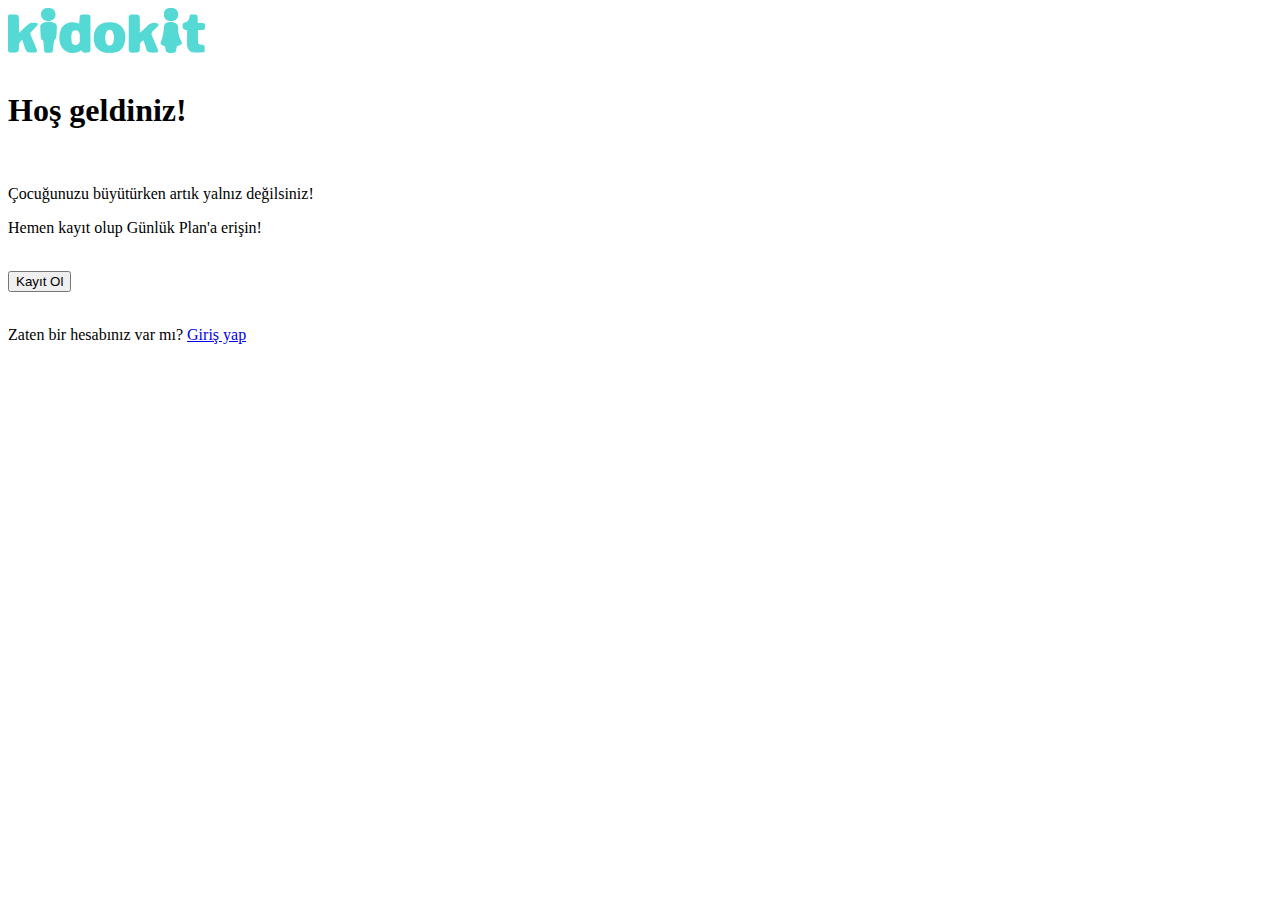
==== index.html @ 22f4f7cf "Kido Kid" ====
<html>

<head>
    <a href="https://kidokit.com/"><img src="kidokit_logo.svg"></a>
    <br>

</head>

<body>
    <br>
    <h1>Hoş geldiniz!</h1>
    <br>
    <p>Çocuğunuzu büyütürken artık yalnız değilsiniz!</p>
    <p>Hemen kayıt olup Günlük Plan'a erişin!</p>
    <br>
    <a href="kayitOl.html"><button>Kayıt Ol </button></a>
    <br>
    <br>
    <p>Zaten bir hesabınız var mı? <a href="girisYap.html">Giriş yap</a></p>

</body>



</html>
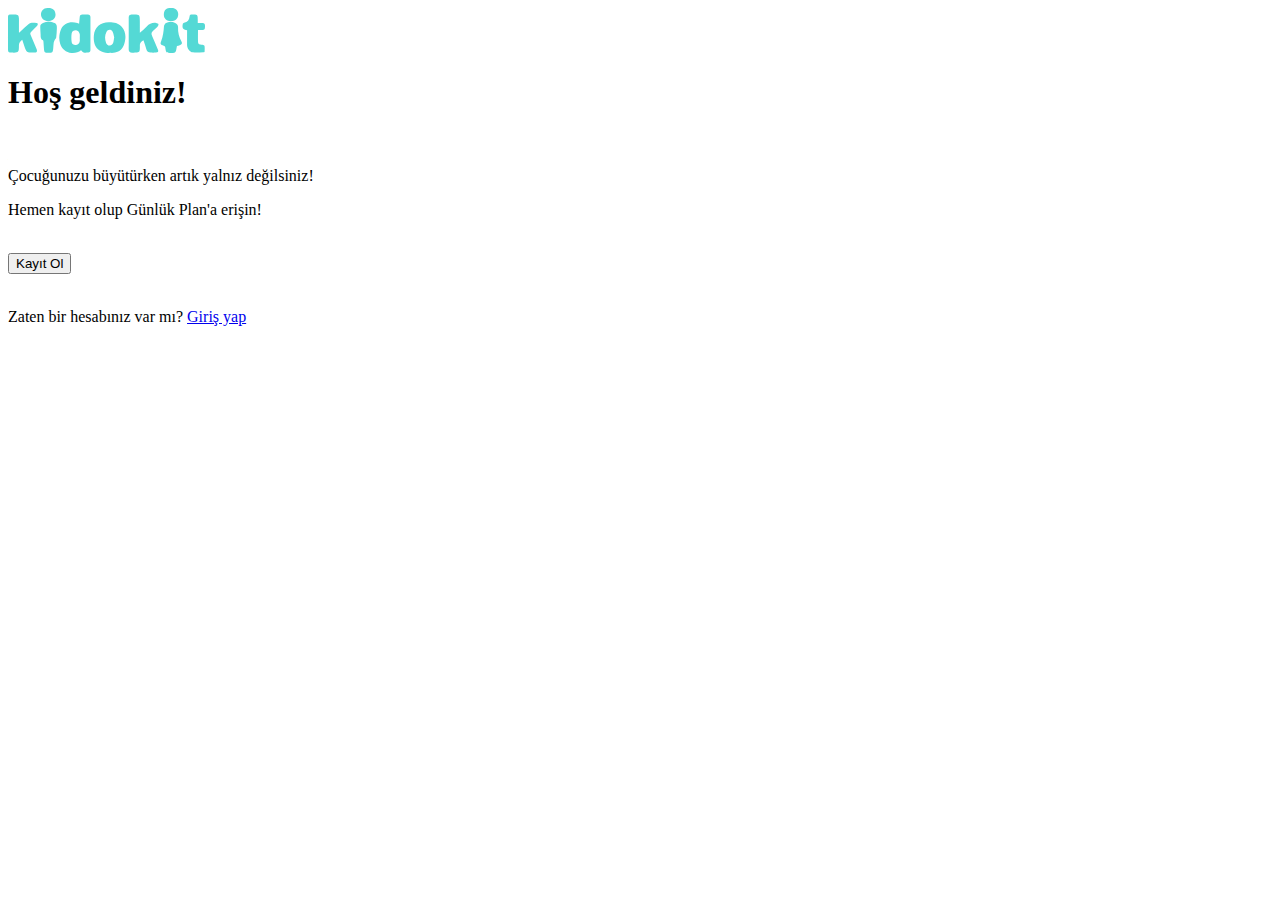
==== commit 790bb668: "Add files via upload" ====
--- a/index.html
+++ b/index.html
@@ -1,25 +1,37 @@
-<html>
-
-<head>
-    <a href="https://kidokit.com/"><img src="kidokit_logo.svg"></a>
-    <br>
-
-</head>
-
-<body>
-    <br>
-    <h1>Hoş geldiniz!</h1>
-    <br>
-    <p>Çocuğunuzu büyütürken artık yalnız değilsiniz!</p>
-    <p>Hemen kayıt olup Günlük Plan'a erişin!</p>
-    <br>
-    <a href="kayitOl.html"><button>Kayıt Ol </button></a>
-    <br>
-    <br>
-    <p>Zaten bir hesabınız var mı? <a href="girisYap.html">Giriş yap</a></p>
-
-</body>
-
-
-
+<html>
+
+<head>
+
+    <link rel="stylesheet" href="style.css">
+</head>
+
+<body>
+
+    <div class="container">
+        <div class="bluelayer">
+
+            <div class="layer"> </div>
+
+            <div class="kidokit_logo">
+                <a href="https://kidokit.com/"><img src="kidokit_logo.svg" id="kidokit_logo"></a>
+            </div>
+
+            <h1>Hoş geldiniz!</h1>
+            <br>
+            <p>Çocuğunuzu büyütürken artık yalnız değilsiniz!</p>
+            <p>Hemen kayıt olup Günlük Plan'a erişin!</p>
+            <br>
+            <a href="kayitOl.html"><button>Kayıt Ol </button></a>
+            <br>
+            <br>
+            <p>Zaten bir hesabınız var mı? <a href="girisYap.html">Giriş yap</a></p>
+        </div>
+
+    </div>
+
+
+</body>
+
+
+
 </html>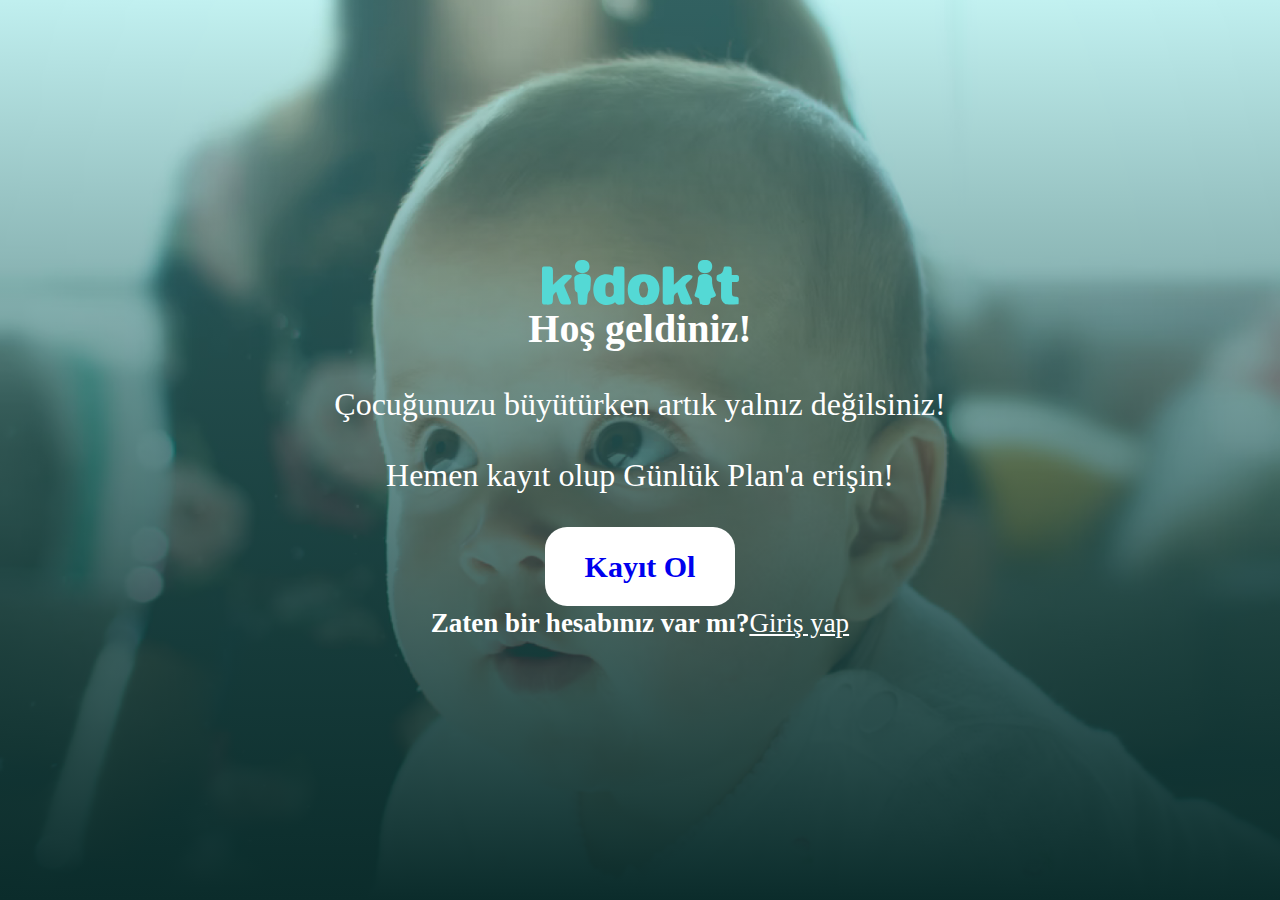
==== commit 3a897681: "Add files via upload" ====
--- a/index.html
+++ b/index.html
@@ -1,7 +1,7 @@
 <html>
 
 <head>
-
+    <link href="https://fonts.cdnfonts.com/css/dm-sans" rel="stylesheet">
     <link rel="stylesheet" href="style.css">
 </head>
 
@@ -11,20 +11,27 @@
         <div class="bluelayer">
 
             <div class="layer"> </div>
-
-            <div class="kidokit_logo">
-                <a href="https://kidokit.com/"><img src="kidokit_logo.svg" id="kidokit_logo"></a>
+            <div class="content">
+                <div class="kidokit_logo">
+                    <a href="https://kidokit.com/"><img src="kidokit_logo.svg" id="kidokit_logo"></a>
+                </div>
+                <div class="welcome">
+                    <span>Hoş geldiniz!</span>
+                </div>
+                <div class="sentences">
+                    <p>Çocuğunuzu büyütürken artık yalnız değilsiniz!</p>
+                    <p>Hemen kayıt olup Günlük Plan'a erişin!</p>
+                </div>
+                
+                <div class="buttonKayit">
+                    <button><a href="kayitOl.html">Kayıt Ol </a></button>
+                </div>
+                <div class="hesapVarmi">
+                    <span>Zaten bir hesabınız var mı?</span><a class="giris" href="girisYap.html">Giriş yap</a>
+                </div>
+                
             </div>
 
-            <h1>Hoş geldiniz!</h1>
-            <br>
-            <p>Çocuğunuzu büyütürken artık yalnız değilsiniz!</p>
-            <p>Hemen kayıt olup Günlük Plan'a erişin!</p>
-            <br>
-            <a href="kayitOl.html"><button>Kayıt Ol </button></a>
-            <br>
-            <br>
-            <p>Zaten bir hesabınız var mı? <a href="girisYap.html">Giriş yap</a></p>
         </div>
 
     </div>
--- a/style.css
+++ b/style.css
@@ -0,0 +1,117 @@
+@media only screen and (max-width:767px) {
+    
+    html{
+
+        font-size: 12px;
+    }
+}
+body {
+    margin: 0;
+}
+html{
+    
+    font-size: 16px;
+}
+.container {
+    height: 100vh;
+    background-size: cover;
+    background-image: url(backgroundbaby.jpg);
+    background-repeat: no-repeat;
+    background-position: center;
+    display: flex;
+    flex-direction: column;
+    align-items: center;
+    justify-content: center;
+    position: relative;
+
+}
+
+.bluelayer {
+    width: 100%;
+    height: 100vh;
+    display: flex;
+    align-items: center;
+    justify-content: center;
+    flex-direction: column;
+}
+
+.kidokitlogo {
+    fill: white;
+}
+
+.layer {
+    background: linear-gradient(180deg, rgba(84, 217, 213, 0.35) 0%, #0B2C2B 100%);
+    height: 100vh;
+    background-size: cover;
+    z-index: 0;
+    background-position: center;
+    position: absolute;
+    top: 0;
+    width: 100%;
+}
+
+.content {
+    z-index: 2;
+    display: flex;
+    align-items: center;
+    justify-content: center;
+    flex-direction: column;
+}
+
+.welcome {
+    color: #FFFFFF;
+    font-family: 'DM Sans';
+    font-size: 2.5rem;
+    font-weight: 700;
+    line-height: 3rem;
+    letter-spacing: 0em;
+    text-align: center;
+
+
+}
+
+.sentences {
+    font-family: 'DM Sans';
+    font-size: 2rem;
+    font-weight: 400;
+    line-height: 39px;
+    letter-spacing: 0em;
+    text-align: center;
+    color: #FFFFFF;
+}
+
+.buttonKayit button {
+    background-color: #FFFFFF;
+    border-radius: 22px;
+    font-family: 'DM Sans';
+    font-size: 30px;
+    font-weight: 700;
+    line-height: 39px;
+    letter-spacing: 0em;
+    text-align: center;
+    padding: 20px 40px;
+    color: #735EBB;
+    border: 0;
+}
+.buttonKayit a
+{ text-decoration: none;}
+
+.hesapVarmi {
+    font-family: 'DM Sans';
+    font-size: 27px;
+    font-weight: 700;
+    line-height: 35px;
+    letter-spacing: 0em;
+    text-align: center;
+    color: #FFFFFF;
+}
+.giris{
+    font-family: 'DM Sans';
+    font-size: 27px;
+    font-weight: 400;
+    line-height: 35px;
+    letter-spacing: 0em;
+    text-align: center;
+    color: #FFFFFF;
+}
+
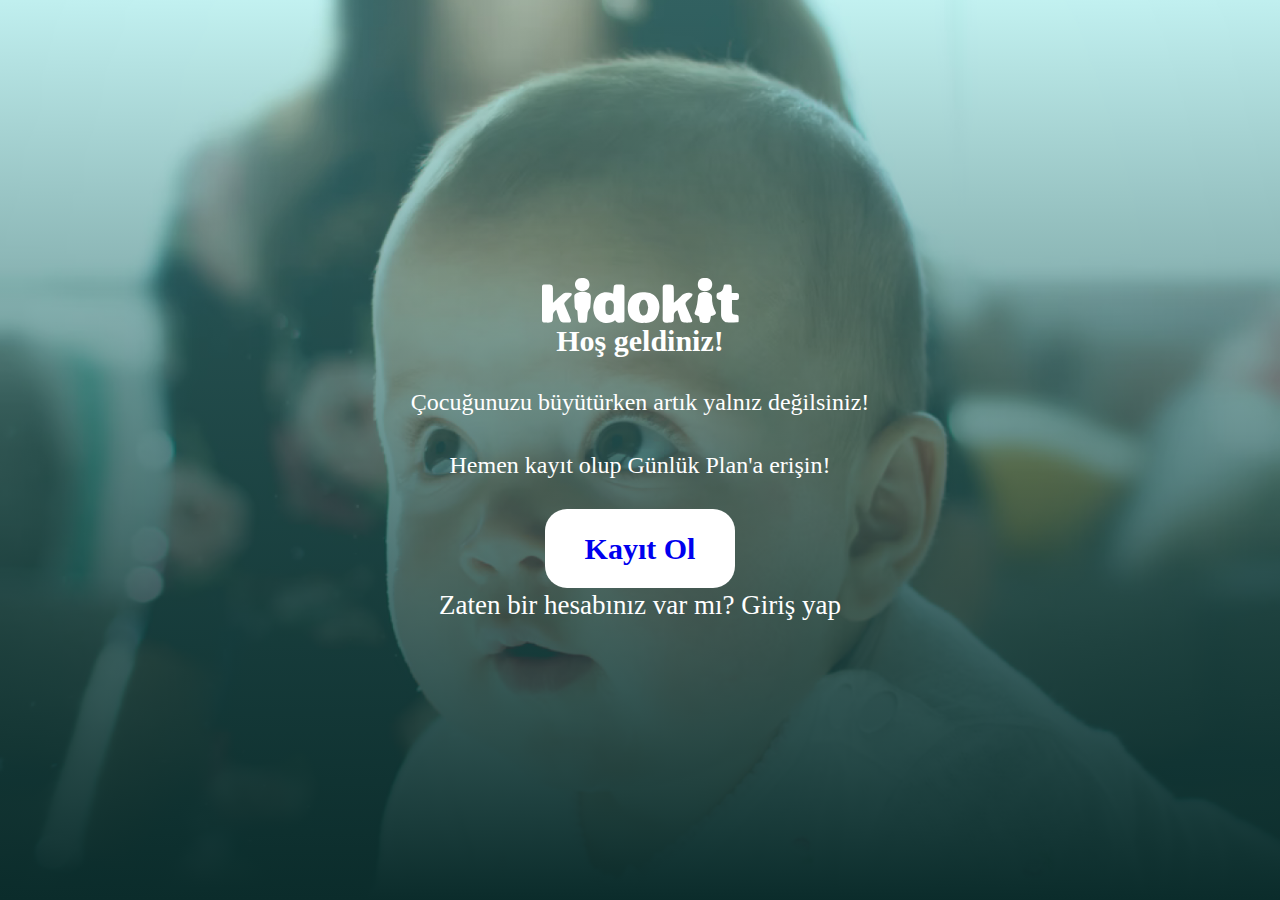
==== commit 60c350cc: "Add files via upload" ====
--- a/index.html
+++ b/index.html
@@ -27,7 +27,7 @@
                     <button><a href="kayitOl.html">Kayıt Ol </a></button>
                 </div>
                 <div class="hesapVarmi">
-                    <span>Zaten bir hesabınız var mı?</span><a class="giris" href="girisYap.html">Giriş yap</a>
+                    <span>Zaten bir hesabınız var mı? </span><a class="giris" href="girisYap.html"> Giriş yap</a>
                 </div>
                 
             </div>
--- a/style.css
+++ b/style.css
@@ -1,17 +1,18 @@
-@media only screen and (max-width:767px) {
-    
-    html{
+@media(min-width:768px) {
+    html {
 
-        font-size: 12px;
+        font-size: 16px;
     }
 }
+
 body {
     margin: 0;
 }
-html{
-    
-    font-size: 16px;
+
+html {
+    font-size: 12px;
 }
+
 .container {
     height: 100vh;
     background-size: cover;
@@ -23,6 +24,7 @@
     align-items: center;
     justify-content: center;
     position: relative;
+
 
 }
 
@@ -37,6 +39,8 @@
 
 .kidokitlogo {
     fill: white;
+    size: 8rem;
+    margin-top: -47;
 }
 
 .layer {
@@ -80,6 +84,10 @@
     color: #FFFFFF;
 }
 
+/* .buttonKayit{
+    padding: 100px 100px 100px 100px;
+} */
+
 .buttonKayit button {
     background-color: #FFFFFF;
     border-radius: 22px;
@@ -93,8 +101,10 @@
     color: #735EBB;
     border: 0;
 }
-.buttonKayit a
-{ text-decoration: none;}
+
+.buttonKayit a {
+    text-decoration: none;
+}
 
 .hesapVarmi {
     font-family: 'DM Sans';
@@ -104,8 +114,12 @@
     letter-spacing: 0em;
     text-align: center;
     color: #FFFFFF;
+    left: 100px;
+    top: 300px;
+    font-weight: lighter;
 }
-.giris{
+
+.giris {
     font-family: 'DM Sans';
     font-size: 27px;
     font-weight: 400;
@@ -113,5 +127,23 @@
     letter-spacing: 0em;
     text-align: center;
     color: #FFFFFF;
+    text-decoration: none;
+    font-weight: bolder;
 }
 
+/* .flex-container {
+    display: flex;
+}
+
+.kayitolfirstpart {
+    display: flex;
+} */
+
+.kayitolsecondpart {
+    display: flex;
+    flex-direction: column;
+    flex-wrap: wrap;
+    align-content: flex-end;
+    justify-content: center;
+    align-items: baseline;
+}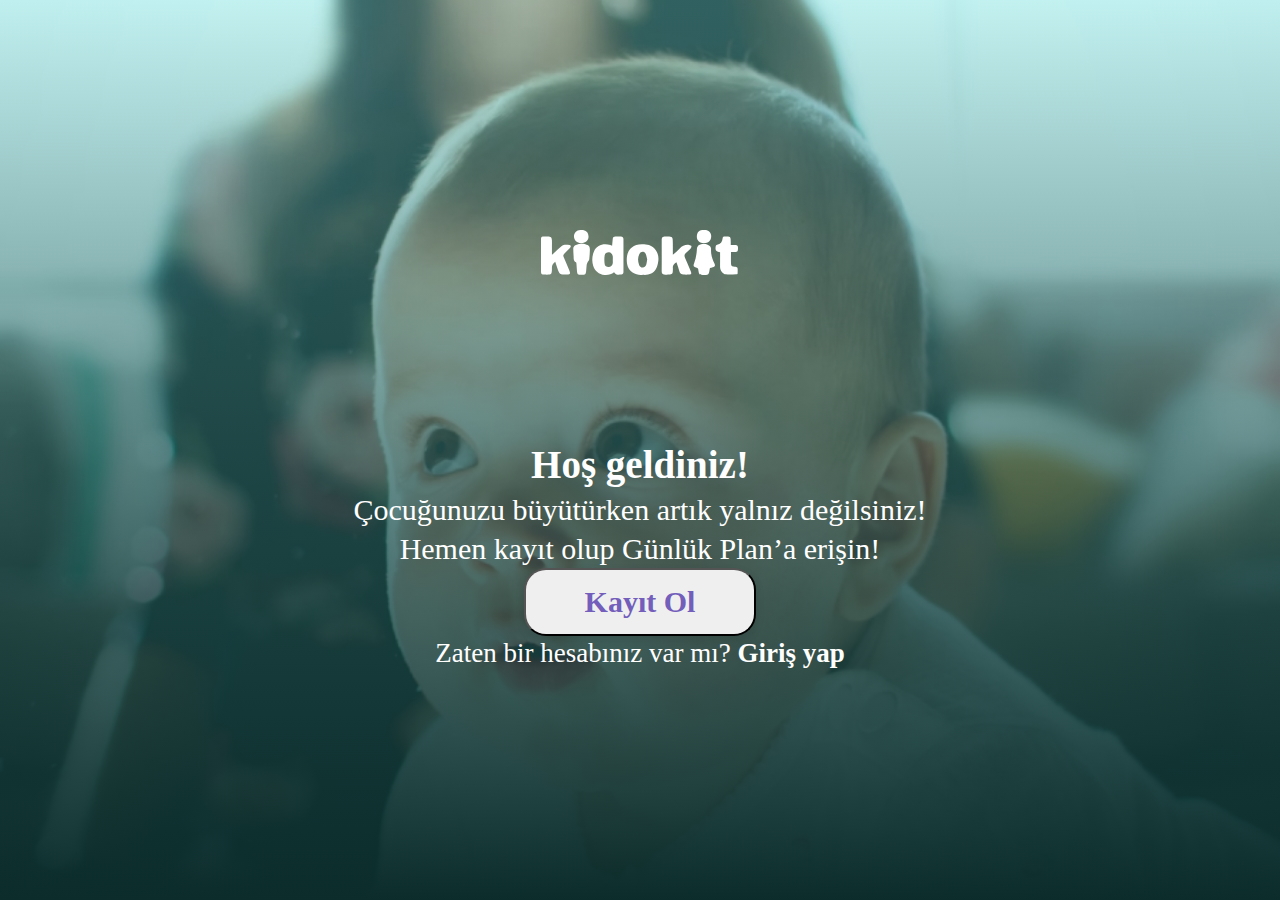
==== commit 87d34145: "Add files via upload" ====
--- a/index.html
+++ b/index.html
@@ -1,44 +1,46 @@
+<!doctype html>
 <html>
-
 <head>
+    <meta charset="utf-8">
+    <meta name="viewport" content="width=device-width, initial-scale=1, shrink-to-fit=no">
     <link href="https://fonts.cdnfonts.com/css/dm-sans" rel="stylesheet">
     <link rel="stylesheet" href="style.css">
+    <script src="script.js"></script>
+    <title>Anasayfa</title>
 </head>
 
 <body>
 
-    <div class="container">
-        <div class="bluelayer">
+    <div id="indexcontent" class="indexfirstpart">
+        <div id="indexbluelayer" class="indexopacitybluelayer">
+            <div class="indexbluelayercontent"></div>
+            <div id="indexcontainer" class="indexcontainerpart">
+                <div class="indexlogo">
+                    <a href="https://kidokit.com/"><img src="logo.svg" id="kidokit_logo"></a>
+                </div>
 
-            <div class="layer"> </div>
-            <div class="content">
-                <div class="kidokit_logo">
-                    <a href="https://kidokit.com/"><img src="kidokit_logo.svg" id="kidokit_logo"></a>
+                <div id="indexwelcometitle">
+                    <span id="indexwelcome">Hoş geldiniz!</span>
                 </div>
-                <div class="welcome">
-                    <span>Hoş geldiniz!</span>
+
+                <div id="indexsentencescontent">
+                    <span class="indexsentencesfirst">Çocuğunuzu büyütürken artık yalnız değilsiniz!   
+                    </span>
+
+                    <span class="indexsentencessecond"> Hemen kayıt olup Günlük Plan’a erişin!</span>
                 </div>
-                <div class="sentences">
-                    <p>Çocuğunuzu büyütürken artık yalnız değilsiniz!</p>
-                    <p>Hemen kayıt olup Günlük Plan'a erişin!</p>
+
+                <div id="indexbuttoncontent">
+                    <a href="https://kidokit.com/">  <input type="submit" id="indexbutton" value="Kayıt Ol"> </a>
                 </div>
-                
-                <div class="buttonKayit">
-                    <button><a href="kayitOl.html">Kayıt Ol </a></button>
+
+                <div id="indexaccountcontent">
+                    <span id="indexloginsentence">Zaten bir hesabınız var mı? </span><a id="indexloginlink" href="https://kidokit.com/"> Giriş yap</a>
                 </div>
-                <div class="hesapVarmi">
-                    <span>Zaten bir hesabınız var mı? </span><a class="giris" href="girisYap.html"> Giriş yap</a>
-                </div>
-                
+
             </div>
-
         </div>
-
     </div>
-
-
 </body>
 
-
-
 </html>--- a/style.css
+++ b/style.css
@@ -1,34 +1,20 @@
-@media(min-width:768px) {
-    html {
-
-        font-size: 16px;
-    }
-}
-
-body {
+* {
     margin: 0;
-}
-
-html {
-    font-size: 12px;
-}
-
-.container {
+    padding: 0;
+}
+
+/* INDEX BEGIN */
+
+.indexfirstpart {
+    background-image: url(./backgroundbabynew.jpg);
+    background-attachment: fixed;
+    background-size: cover;
+    background-repeat: space;
+    background-position: center;
     height: 100vh;
-    background-size: cover;
-    background-image: url(backgroundbaby.jpg);
-    background-repeat: no-repeat;
-    background-position: center;
-    display: flex;
-    flex-direction: column;
-    align-items: center;
-    justify-content: center;
-    position: relative;
-
-
-}
-
-.bluelayer {
+}
+
+.indexopacitybluelayer {
     width: 100%;
     height: 100vh;
     display: flex;
@@ -37,24 +23,16 @@
     flex-direction: column;
 }
 
-.kidokitlogo {
-    fill: white;
-    size: 8rem;
-    margin-top: -47;
-}
-
-.layer {
+.indexbluelayercontent {
     background: linear-gradient(180deg, rgba(84, 217, 213, 0.35) 0%, #0B2C2B 100%);
     height: 100vh;
     background-size: cover;
-    z-index: 0;
     background-position: center;
     position: absolute;
-    top: 0;
     width: 100%;
 }
 
-.content {
+.indexcontainerpart {
     z-index: 2;
     display: flex;
     align-items: center;
@@ -62,51 +40,56 @@
     flex-direction: column;
 }
 
-.welcome {
-    color: #FFFFFF;
-    font-family: 'DM Sans';
-    font-size: 2.5rem;
-    font-weight: 700;
-    line-height: 3rem;
-    letter-spacing: 0em;
-    text-align: center;
-
-
-}
-
-.sentences {
-    font-family: 'DM Sans';
-    font-size: 2rem;
-    font-weight: 400;
+.indexlogo {
+
+    size: 8rem;
+    margin-bottom: 10rem;
+}
+
+#indexwelcome {
+    font-family: 'DM Sans';
+    font-weight: lighter;
+    font-size: 39px;
+    font-weight: 700;
+    line-height: 51px;
+    letter-spacing: 0em;
+    text-align: center;
+    color: #FFFFFF;
+
+}
+
+#indexsentencescontent {
+    display: flex;
+    flex-direction: column;
+    align-items: center;
+    font-family: 'DM Sans';
+    font-size: 30px;
+    font-weight: 1px;
     line-height: 39px;
     letter-spacing: 0em;
     text-align: center;
     color: #FFFFFF;
-}
-
-/* .buttonKayit{
-    padding: 100px 100px 100px 100px;
-} */
-
-.buttonKayit button {
-    background-color: #FFFFFF;
+
+
+}
+
+#indexbutton {
+    box-shadow: 0px 4px 10px 0px #0000001A;
+    width: 232px;
+    height: 68px;
+    top: 519px;
+    left: 581px;
     border-radius: 22px;
-    font-family: 'DM Sans';
+    color: #735EBB;
+    font-family: DM Sans;
     font-size: 30px;
     font-weight: 700;
     line-height: 39px;
     letter-spacing: 0em;
     text-align: center;
-    padding: 20px 40px;
-    color: #735EBB;
-    border: 0;
-}
-
-.buttonKayit a {
-    text-decoration: none;
-}
-
-.hesapVarmi {
+}
+
+#indexloginsentence {
     font-family: 'DM Sans';
     font-size: 27px;
     font-weight: 700;
@@ -119,7 +102,7 @@
     font-weight: lighter;
 }
 
-.giris {
+#indexloginlink {
     font-family: 'DM Sans';
     font-size: 27px;
     font-weight: 400;
@@ -131,19 +114,522 @@
     font-weight: bolder;
 }
 
-/* .flex-container {
-    display: flex;
-}
-
-.kayitolfirstpart {
-    display: flex;
-} */
-
-.kayitolsecondpart {
-    display: flex;
-    flex-direction: column;
+/* INDEX END */
+
+
+
+
+/* REGISTER BEGIN */
+.registercontentpart {
+    display: flex;
     flex-wrap: wrap;
-    align-content: flex-end;
+    flex-direction: column;
+    align-items: center;
+    column-gap: 28px;
+    row-gap: 28px;
+    max-width: 900px;
+    padding: 80px 20px;
+    margin: auto;
+   
+}
+
+.registertitle {
+    font-family: 'DM Sans';
+    font-size: 40px;
+    font-weight: 700;
+    line-height: 51px;
+    letter-spacing: 0em;
+    text-align: center;
+    color: #8D75E0;
+    column-gap: 47px;
+}
+
+.registerlabel {
+    color: #173627;
+    font-family: 'DM Sans';
+    font-size: 20px;
+    font-weight: 700;
+    line-height: 35px;
+    letter-spacing: 0em;
+    text-align: left;
+    margin-bottom: 10px;
+
+}
+
+.registerinput {
+    width: 343px;
+    height: 44px;
+    border-radius: 12px;
+    border: 2px;
+    border-color: #E6E6E6;
+    border-style: solid;
+
+}
+
+.registerposition {
+    width: 100%;
+    display: flex;
+    flex-direction: row;
+    flex-wrap: nowrap;
+    justify-content: flex-start;
+    column-gap: 100px;
+    align-items: baseline;
+}
+
+.registerpasswordvalidation {
+    font-family: 'DM Sans';
+    font-size: 10px;
+    font-weight: 400;
+    line-height: 14px;
+    letter-spacing: 0em;
+    text-align: left;
+    color: #000000;
+}
+
+.registerpasswordvalidation ul {
+    list-style: none;
+}
+
+.registerchidgenderbutton {
+    width: 65px;
+    height: 44px;
+    top: 705px;
+    left: 288px;
+    padding: 0px 16px 0px 16px;
+    border-radius: 8px;
+    border: 1px;
+    border-style: solid;
+    gap: 10px;
+    border-color: #E6E6E6;
+    background-color: #FFFFFF;
+
+}
+
+.registernewchild {
+    font-family: 'DM Sans';
+    font-size: 15px;
+    font-weight: 400;
+    line-height: 20px;
+    letter-spacing: 0em;
+    text-align: left;
+
+}
+
+.registertermsofusetext {
+    font-family: 'DM Sans';
+    font-size: 15px;
+    font-weight: 700;
+    line-height: 27px;
+    letter-spacing: 0em;
+    text-align: left;
+    color: #826BD0;
+
+}
+
+.registerreadaccept {
+
+    font-family: 'DM Sans';
+    font-size: 15px;
+    font-weight: 400;
+    line-height: 27px;
+    letter-spacing: 0em;
+    text-align: left;
+    color: #826BD0;
+
+}
+
+.registerbutton {
+    width: 240px;
+    height: 44px;
+    top: 887px;
+    left: 569px;
+    padding: 10px 32px 10px 32px;
+    border-radius: 22px;
+    gap: 10px;
+    background-color: #735EBB;
+    color: #FFFFFF;
+    border-style: hidden;
+
+}
+
+.w-50{
+    width: 50%;
+    display: flex;
+    flex-direction: column;
+    row-gap: 10px;
+    column-gap: 10px;
+}
+
+
+
+/* REGISTER END */
+
+
+
+/* LOGIN BEGIN */
+
+.logincontentpart {
+
+    display: flex;
+    flex-direction: column;
+    flex-wrap: wrap;
+    align-content: center;
     justify-content: center;
-    align-items: baseline;
-}+    align-items: center;
+
+}
+
+#logintitle {
+    font-family: 'DM Sans';
+    font-size: 39px;
+    font-weight: 700;
+    line-height: 51px;
+    letter-spacing: 0em;
+    text-align: center;
+    color: #8D75E0;
+
+}
+
+.logincontentpositon {
+    display: flex;
+    flex-direction: column;
+    align-items: flex-start;
+    align-content: flex-start;
+    justify-content: center;
+}
+
+
+
+.loginlabel {
+    font-family: 'DM Sans';
+    font-size: 27px;
+    font-weight: 700;
+    line-height: 35px;
+    letter-spacing: 0em;
+    text-align: left;
+    color: #173627;
+}
+
+.logininput {
+    width: 343px;
+    height: 44px;
+    border-radius: 12px;
+    border: 2px;
+    color: #E6E6E6;
+    border-style: solid;
+}
+
+#loginforgetpasswordlink {
+    text-decoration: none;
+    color: #173627;
+    font-family: 'DM Sans';
+    font-size: 15px;
+    font-weight: 400;
+    line-height: 20px;
+    letter-spacing: 0em;
+    text-align: center;
+
+
+}
+
+.loginsecondpart {
+    text-align: center;
+}
+
+.loginthirdpart {
+
+    display: flex;
+    flex-direction: column;
+    align-items: center;
+    ;
+}
+
+.loginbutton {
+    width: 150px;
+    height: Hug (44px);
+    top: 591px;
+    left: 607px;
+    padding: 10px 32px 10px 32px;
+    border-radius: 22px;
+    gap: 10px;
+    border-style: hidden;
+    color: #FFFFFF;
+    background-color: #735EBB;
+
+}
+
+/* LOGIN END */
+
+
+/* PASSWORDRESET BEGIN */
+
+.passwordresetcontentpart {
+    display: flex;
+    flex-direction: column;
+    flex-wrap: wrap;
+    align-items: center;
+    align-content: space-around;
+}
+
+.passwordresetcontentemail {
+    display: flex;
+    flex-direction: column;
+    align-items: center;
+    flex-wrap: wrap;
+}
+
+
+
+/* PASSWORDRESET END */
+
+/* EMAILRESET */
+
+.emailresetbody {
+    background-color: #181C1E;
+    background-color: rgba(0, 0, 0, 0.7);
+
+    display: flex;
+    flex-direction: column;
+    align-content: center;
+    align-items: center;
+}
+
+.emailresetcontent {
+    background-color: #FFFFFF;
+    width: 450px;
+    height: 500px;
+    top: 228px;
+    left: 442px;
+    border-radius: 22px;
+    margin-top: 75px;
+}
+
+.emailresetposition {
+    display: flex;
+    flex-direction: column;
+    align-items: center;
+}
+
+.emailreseterrorsentence {
+    display: flex;
+    flex-direction: column;
+    align-items: center;
+}
+
+.emailresetbutton {
+    width: 150px;
+    height: Hug (44px);
+    top: 591px;
+    left: 607px;
+    padding: 10px 32px 10px 32px;
+    border-radius: 22px;
+    gap: 10px;
+    border-style: hidden;
+    color: #FFFFFF;
+    background-color: #735EBB
+}
+
+
+/* EMAILRESET */
+
+
+
+
+/* EMAILRESETERROR BEGIN */
+
+#emailreseterrortitle {
+    font-family: 'DM Sans';
+    font-size: 30px;
+    font-weight: 700;
+    line-height: 39px;
+    letter-spacing: 0em;
+    text-align: center;
+    color: #EC4F4F;
+
+}
+
+.emailreseterrorsentence {
+    font-family: 'DM Sans';
+    font-size: 18px;
+    font-weight: 400;
+    line-height: 23px;
+    letter-spacing: 0em;
+    text-align: center;
+    color: #000000;
+    font-size: small;
+
+}
+
+/* EMAILRESETERROR END */
+
+
+
+/* EMAILRESETSUCCESS BEGIN */
+
+.emailresetbody {
+    background-color: #181C1E;
+    background-color: rgba(0, 0, 0, 0.7);
+
+    display: flex;
+    flex-direction: column;
+    align-content: center;
+    align-items: center;
+}
+
+.emailresetcontent {
+    background-color: #FFFFFF;
+    width: 450px;
+    height: 500px;
+    top: 228px;
+    left: 442px;
+    border-radius: 22px;
+    margin-top: 75px;
+}
+
+.emailresetposition {
+    display: flex;
+    flex-direction: column;
+    align-items: center;
+}
+
+#emailresetsuccesstitle {
+    font-family: 'DM Sans';
+    font-size: 30px;
+    font-weight: 700;
+    line-height: 39px;
+    letter-spacing: 0em;
+    text-align: center;
+    color: #3CD77A;
+
+}
+
+.emailresetsuccesscontentsentences {
+    display: flex;
+    flex-direction: column;
+    align-items: center;
+
+    font-family: 'DM Sans';
+    font-size: 18px;
+    font-weight: 400;
+    line-height: 23px;
+    font-size: small;
+    letter-spacing: 0em;
+    text-align: center;
+    color: #000000;
+
+}
+
+
+/* EMAILRESETSUCCESS END */
+
+
+
+
+
+/* NEWPASSWORDRESET BEGIN */
+
+#newpasswordresetcontent {
+    display: flex;
+    flex-wrap: wrap;
+    flex-direction: column;
+    align-content: center;
+    justify-content: center;
+    align-items: center;
+}
+
+
+.passwordtitle {
+    color: #8D75E0;
+    font-family: 'DM Sans';
+    font-size: 39px;
+    font-weight: 700;
+    line-height: 51px;
+    letter-spacing: 0em;
+    text-align: center;
+}
+
+/* NEWPASSWORDRESETFIRSTCONTENT */
+#newpasswordresetfirstcontent {
+    display: flex;
+    flex-direction: column;
+    align-items: flex-start;
+    flex-wrap: wrap;
+    align-content: space-around;
+}
+
+
+.passwordlabel {
+    color: #173627;
+    font-family: 'DM Sans';
+    font-size: 18px;
+    font-weight: 700;
+    line-height: 23px;
+    letter-spacing: 0em;
+    text-align: left;
+
+}
+
+.passwordinput {
+    width: 343px;
+    height: 40px;
+    border-radius: 12px;
+    border: 1px;
+    color: #E6E6E6;
+    border-style: solid;
+}
+
+.passwordinput::placeholder {
+    color: rgba(23, 54, 39, 0.5);
+    opacity: 0.50;
+}
+
+/* NEWPASSWORDRESETFIRSTCONTENT */
+
+/* NEWPASSWORDRESETSECONDCONTENT */
+
+
+#newpasswordresetsecondcontent {
+    display: flex;
+    flex-direction: column;
+    align-items: flex-start;
+    flex-wrap: wrap;
+    align-content: space-around;
+}
+
+
+#newpasswordresetagaininput :placeholder {
+    color: #17362780;
+    opacity: 50px;
+    font-family: 'DM Sans';
+    font-size: 14px;
+    font-weight: 400;
+    line-height: 16px;
+    letter-spacing: 0em;
+    text-align: left;
+
+}
+
+/* NEWPASSWORDRESETSECONDCONTENT */
+
+
+/* NEWPASSWORDRESETSECONDPART */
+
+.passwordbutton {
+
+    color: #FFFFFF;
+    width: Fixed (171px);
+    height: Hug (44px);
+    top: 662px;
+    left: 634px;
+    padding: 10px 32px 10px 32px;
+    border-radius: 22px;
+    gap: 10px;
+    opacity: 0.4000000059604645px;
+    border-style: hidden;
+    background-color: #735EBB;
+}
+
+
+/* NEWPASSWORDRESETSECONDPART */
+
+/* NEWPASSWORDRESET END */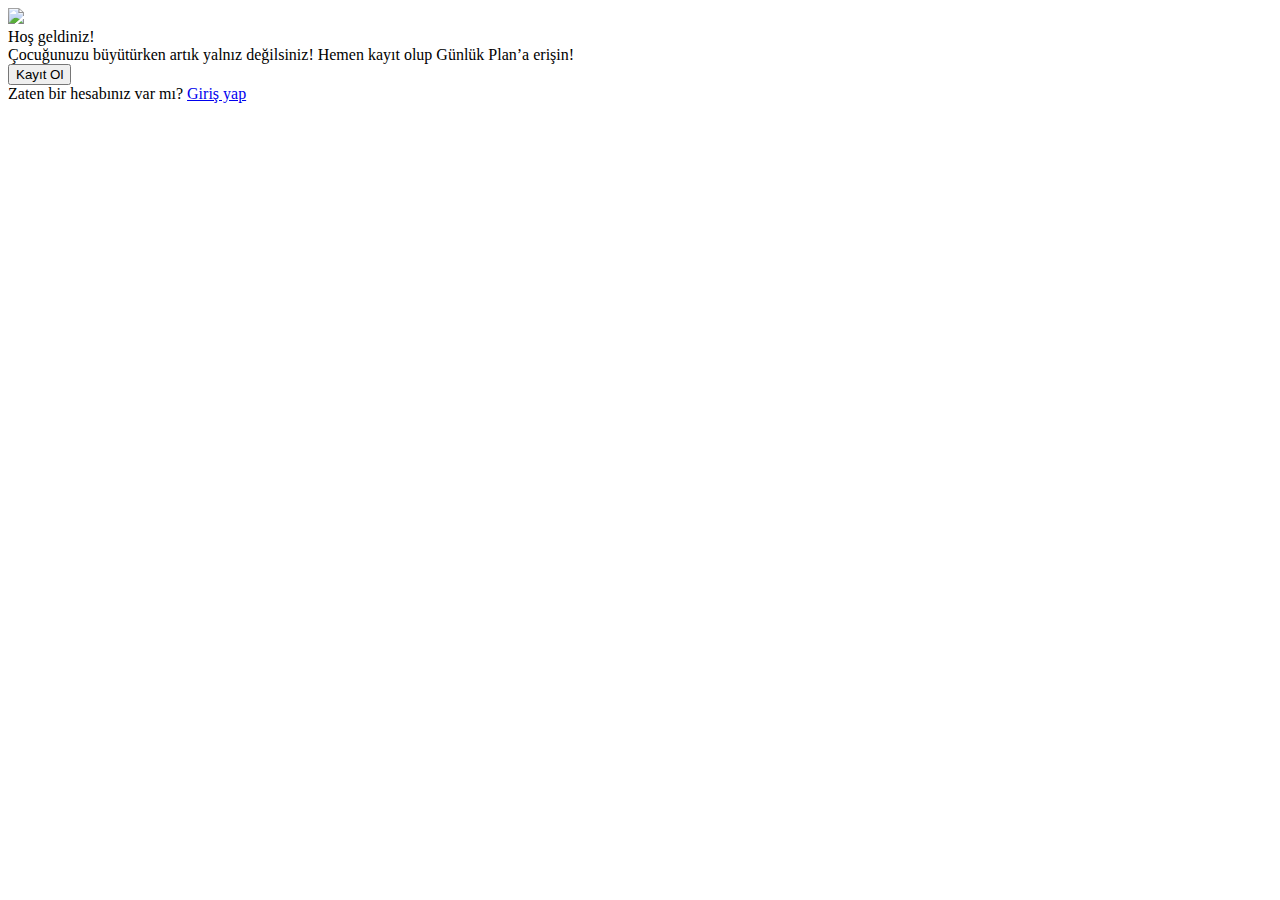
==== commit ff55eab6: "Add files via upload" ====
--- a/index.html
+++ b/index.html
@@ -4,8 +4,8 @@
     <meta charset="utf-8">
     <meta name="viewport" content="width=device-width, initial-scale=1, shrink-to-fit=no">
     <link href="https://fonts.cdnfonts.com/css/dm-sans" rel="stylesheet">
-    <link rel="stylesheet" href="style.css">
-    <script src="script.js"></script>
+    <link rel="stylesheet" href="assets/css/style.css">
+    <script src="assets/js/script.js"></script>
     <title>Anasayfa</title>
 </head>
 
@@ -16,7 +16,7 @@
             <div class="indexbluelayercontent"></div>
             <div id="indexcontainer" class="indexcontainerpart">
                 <div class="indexlogo">
-                    <a href="https://kidokit.com/"><img src="logo.svg" id="kidokit_logo"></a>
+                    <a href="https://kidokit.com/"><img src="assets/images/svg/logo.svg" id="kidokit_logo"></a>
                 </div>
 
                 <div id="indexwelcometitle">
